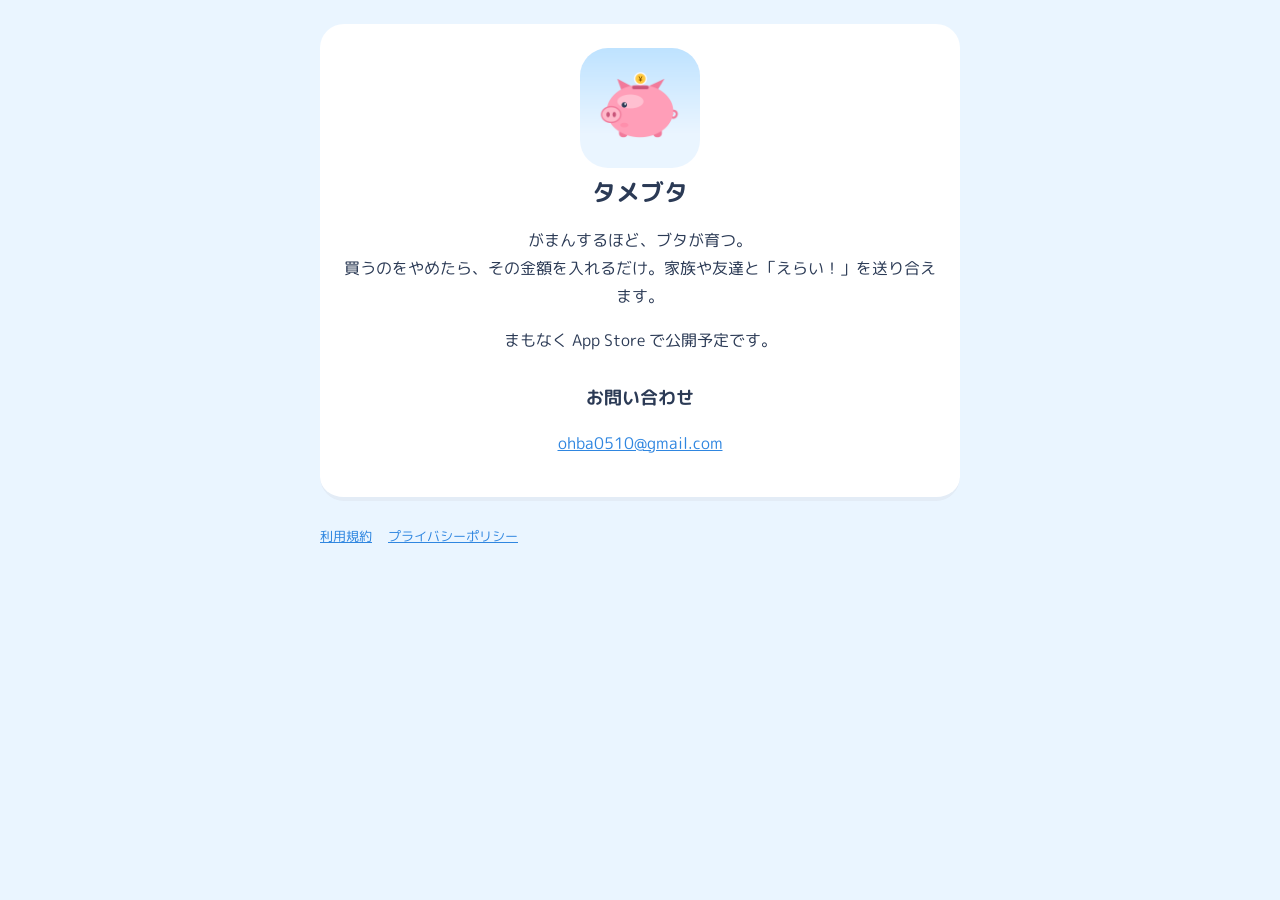
==== index.html @ 881023da "Add files via upload" ====
<!doctype html>
<html lang="ja">
<head>
<meta charset="utf-8">
<meta name="viewport" content="width=device-width,initial-scale=1">
<title>タメブタ</title>
<meta name="description" content="がまんするほどブタが育つ。家族や友達と励まし合う、がまん貯金アプリ。">
<link rel="icon" href="icon.png">
<link rel="preconnect" href="https://fonts.googleapis.com"><link rel="preconnect" href="https://fonts.gstatic.com" crossorigin>
<link href="https://fonts.googleapis.com/css2?family=M+PLUS+Rounded+1c:wght@500;800;900&display=swap" rel="stylesheet">
<link rel="stylesheet" href="style.css">
</head>
<body>
<main>
  <div class="card" style="text-align:center">
    <img src="icon.png" alt="タメブタのアイコン" style="width:120px;height:120px;border-radius:28px">
    <h1>タメブタ</h1>
    <p>がまんするほど、ブタが育つ。<br>買うのをやめたら、その金額を入れるだけ。家族や友達と「えらい！」を送り合えます。</p>
    <p id="store"></p>
    <h2>お問い合わせ</h2>
    <p><a href="mailto:ohba0510@gmail.com">ohba0510@gmail.com</a></p>
  </div>
</main>
<footer><a href="terms.html">利用規約</a><a href="privacy.html">プライバシーポリシー</a></footer>
<script src="config.js"></script>
<script>
  var u = (window.TAMEBUTA || {}).appStoreUrl;
  document.getElementById("store").innerHTML = u ? '<a href="' + u + '">App Store で入手</a>' : "まもなく App Store で公開予定です。";
</script>
</body>
</html>
---- style.css ----
:root{--bg:#EAF5FF;--card:#fff;--ink:#2B3A55;--muted:#5E6B85;--line:#E3ECF6;--go:#13A574;--sky:#2F86E0;--pig:#E5587E}
*{box-sizing:border-box}
body{margin:0;background:var(--bg);color:var(--ink);font-family:"M PLUS Rounded 1c","Hiragino Maru Gothic ProN","Hiragino Sans",sans-serif;line-height:1.75;padding:24px 16px 56px}
main{max-width:640px;margin:0 auto}
.card{background:var(--card);border-radius:24px;padding:24px;border-bottom:4px solid var(--line)}
h1{font-size:24px;line-height:1.4;margin:0 0 8px}
h2{font-size:18px;margin:28px 0 6px}
a{color:var(--sky)}
table{border-collapse:collapse;width:100%;font-size:14px;display:block;overflow-x:auto}
th,td{border:1px solid var(--line);padding:8px;text-align:left;vertical-align:top}
blockquote{margin:0 0 16px;padding:10px 14px;background:#FFF4E0;border-radius:12px;color:#8A5300;font-size:14px}
.brand{display:flex;align-items:center;gap:10px;margin-bottom:16px;font-weight:900;color:var(--ink);text-decoration:none}
.brand img{width:40px;height:40px;border-radius:10px}
footer{max-width:640px;margin:24px auto 0;font-size:13px;color:var(--muted);display:flex;gap:16px;flex-wrap:wrap}
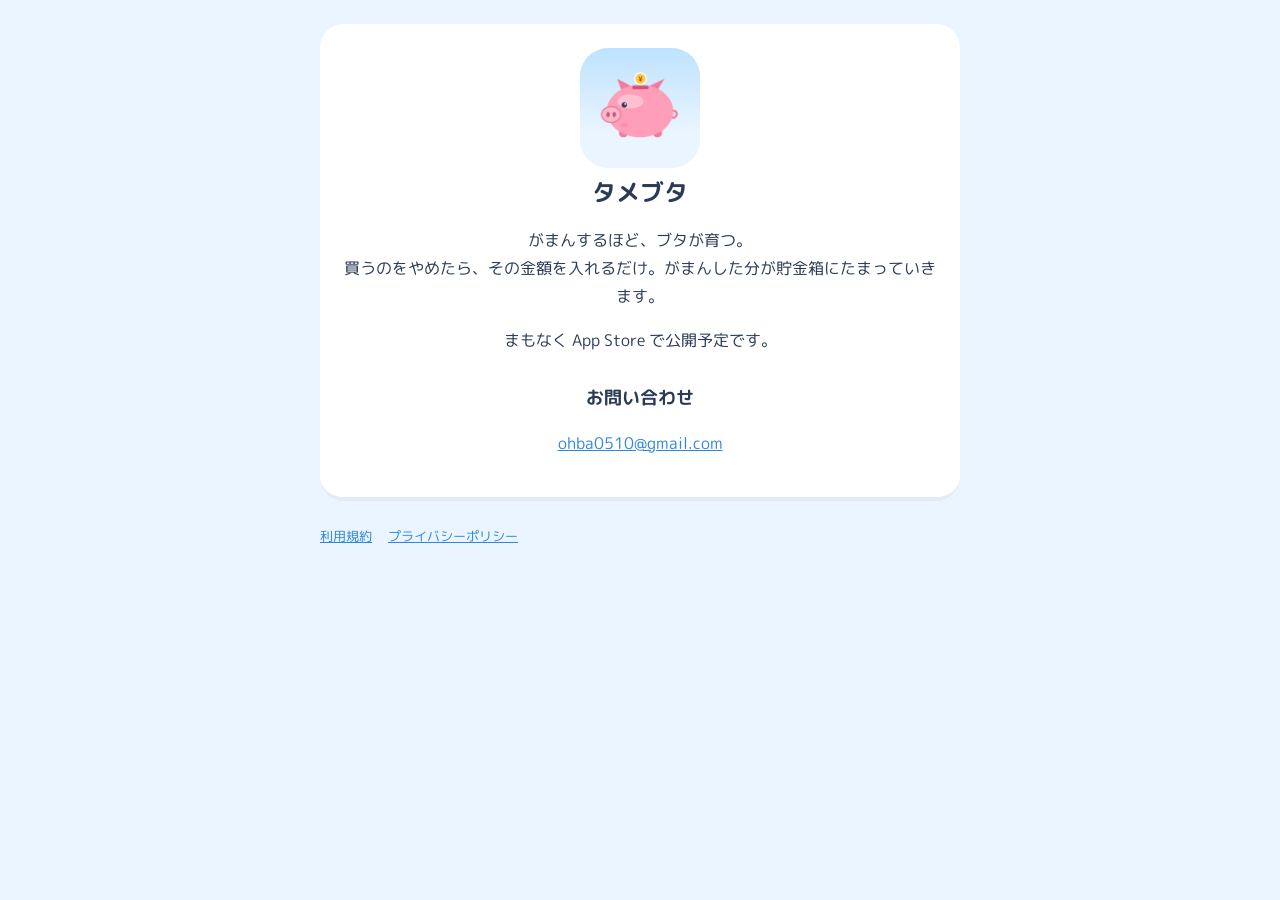
==== commit d09a7f37: "一人用の初版に合わせて利用規約とプライバシーポリシーを更新" ====
--- a/index.html
+++ b/index.html
@@ -4,7 +4,7 @@
 <meta charset="utf-8">
 <meta name="viewport" content="width=device-width,initial-scale=1">
 <title>タメブタ</title>
-<meta name="description" content="がまんするほどブタが育つ。家族や友達と励まし合う、がまん貯金アプリ。">
+<meta name="description" content="がまんするほどブタが育つ、がまん貯金アプリ。">
 <link rel="icon" href="icon.png">
 <link rel="preconnect" href="https://fonts.googleapis.com"><link rel="preconnect" href="https://fonts.gstatic.com" crossorigin>
 <link href="https://fonts.googleapis.com/css2?family=M+PLUS+Rounded+1c:wght@500;800;900&display=swap" rel="stylesheet">
@@ -15,7 +15,7 @@
   <div class="card" style="text-align:center">
     <img src="icon.png" alt="タメブタのアイコン" style="width:120px;height:120px;border-radius:28px">
     <h1>タメブタ</h1>
-    <p>がまんするほど、ブタが育つ。<br>買うのをやめたら、その金額を入れるだけ。家族や友達と「えらい！」を送り合えます。</p>
+    <p>がまんするほど、ブタが育つ。<br>買うのをやめたら、その金額を入れるだけ。がまんした分が貯金箱にたまっていきます。</p>
     <p id="store"></p>
     <h2>お問い合わせ</h2>
     <p><a href="mailto:ohba0510@gmail.com">ohba0510@gmail.com</a></p>
